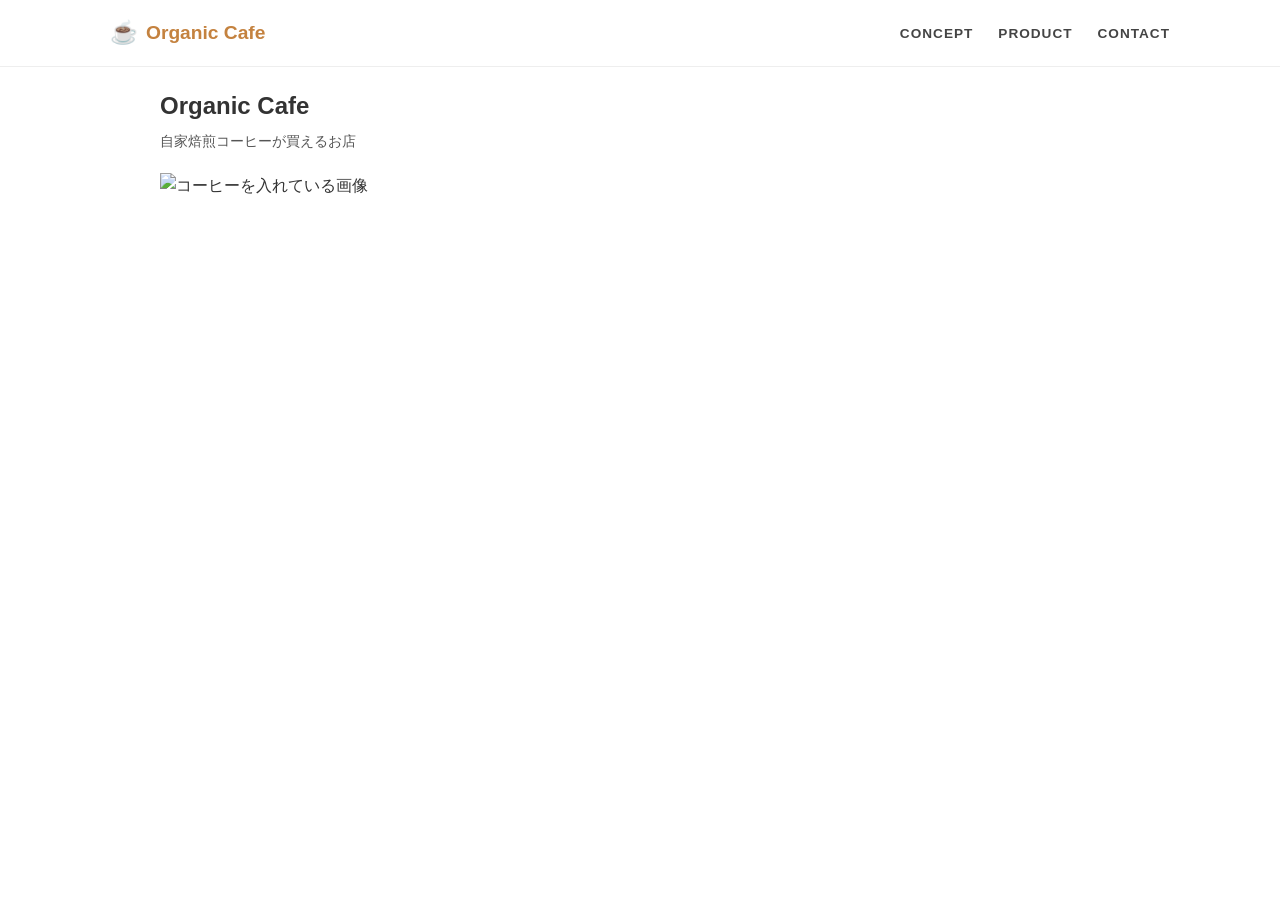
==== kadai_013/index.html @ 21edb68b "Add files via upload" ====
<!DOCTYPE html>
<html lang="ja">
<head>
  <meta charset="UTF-8">
  <meta name="viewport" content="width=device-width, initial-scale=1.0">
  <title>Organic Cafe</title>
  <link rel="stylesheet" href="style.css">
</head>
<body>

  <header class="header">
    <div class="header-inner">

      <a href="#" class="logo">
        <span class="logo-icon">☕</span>
        <span class="logo-text">Organic Cafe</span>
      </a>

      <nav class="pc-nav">
        <ul>
          <li><a href="#concept">CONCEPT</a></li>
          <li><a href="#product">PRODUCT</a></li>
          <li><a href="#contact">CONTACT</a></li>
        </ul>
      </nav>

      <input type="checkbox" id="menu-toggle" class="menu-toggle">
      
      <label for="menu-toggle" class="hamburger-btn">
        <span></span>
        <span></span>
        <span></span>
      </label>

      <div class="sp-nav">
        <label for="menu-toggle" class="close-btn">&times;</label>
        
        <div class="sp-nav-inner">
          <div class="sp-logo">
            <span class="logo-icon">☕</span>
            <span class="logo-text">Organic Cafe</span>
          </div>

          <ul>
            <li><a href="#concept">CONCEPT <span>&gt;</span></a></li>
            <li><a href="#product">PRODUCT <span>&gt;</span></a></li>
            <li><a href="#contact">CONTACT <span>&gt;</span></a></li>
          </ul>
        </div>
      </div>
    </div>
  </header>

  <main class="container">
    <div class="hero-text">
      <h1>Organic Cafe</h1>
      <p>自家焙煎コーヒーが買えるお店</p>
    </div>

    <div class="hero-image">
      <img src="./images/arrow.pnq" alt="コーヒーを入れている画像">
    </div>
  </main>

</body>
</html>
---- kadai_013/style.css ----
* {
  box-sizing: border-box;
  margin: 0;
  padding: 0;
}

body {
  font-family: "Helvetica Neue", Arial, "Hiragino Kaku Gothic ProN", "Hiragino Sans", Meiryo, sans-serif;
  color: #333;
  line-height: 1.6;
  background-color: #fff;
}




#nav-spa:visited {  color: #ffffff; }
#nav-spa:hover { color: #ffffff; }
#nav-spa:active { background-color: #ffffff; }




a {
  text-decoration: none;
  color: inherit;
}

ul {
  list-style: none;
}

.header {
  width: 100%;
  border-bottom: 1px solid #eee;
}

.header-inner {
  max-width: 1100px;
  margin: 0 auto;
  padding: 15px 20px;
  display: flex;
  justify-content: space-between;
  align-items: center;
  position: relative;
}

.logo, .sp-logo {
  display: flex;
  align-items: center;
  gap: 8px;
  font-size: 1.2rem;
  color: #c4823f; 
  font-weight: bold;
}

.logo-icon {
  font-size: 1.4rem;
}

.pc-nav ul {
  display: flex;
  gap: 25px;
}

.pc-nav a {
  font-size: 0.85rem;
  font-weight: bold;
  letter-spacing: 1px;
  color: #444;
  transition: color 0.3s;
}

.pc-nav a:hover {
  color: #c4823f;
}

.menu-toggle,
.hamburger-btn,
.sp-nav {
  display: none;
}

.container {
  max-width: 1000px;
  margin: 0 auto;
  padding: 20px;
}

.hero-text h1 {
  font-size: 1.5rem;
  font-weight: bold;
  margin-bottom: 5px;
}

.hero-text p {
  font-size: 0.9rem;
  color: #555;
  margin-bottom: 20px;
}

.hero-image img {
  width: 100%;
  height: auto;
  display: block;
  object-fit: cover;
}

@media screen and (max-width: 768px) {
  .header-inner {
    padding: 0 0 0 15px; 
    height: 60px;
  }

  .pc-nav {
    display: none;
  }

  .hamburger-btn {
    display: flex;
    flex-direction: column;
    justify-content: center;
    align-items: center;
    width: 60px;
    height: 60px;
    background-color: #c4823f; 
    cursor: pointer;
    gap: 5px;
  }

  .hamburger-btn span {
    display: block;
    width: 24px;
    height: 2px;
    background-color: #fff;
  }

  .sp-nav {
    display: block;
    position: fixed;
    top: 0;
    left: 0;
    width: 100vw;
    height: 100vh;
    background-color: #c4823f;
    z-index: 999;
    padding: 20px;
    opacity: 0;
    visibility: hidden;
    transition: opacity 0.3s ease, visibility 0.3s ease;
  }

  .close-btn {
    position: absolute;
    top: 15px;
    right: 20px;
    font-size: 2rem;
    color: #fff;
    cursor: pointer;
  }

  .sp-nav-inner {
    margin-top: 40px;
    color: #fff;
  }

  .sp-logo {
    color: #fff;
    margin-bottom: 40px;
  }

  .sp-nav ul li {
    border-bottom: 1px solid rgba(255, 255, 255, 0.2);
  }

  .sp-nav ul li a {
    display: flex;
    justify-content: space-between;
    align-items: center;
    padding: 15px 0;
    color: #fff;
    font-size: 0.95rem;
    font-weight: bold;
    letter-spacing: 1px;
  }

  .menu-toggle:checked ~ .sp-nav {
    opacity: 1;
    visibility: visible;
  }
}
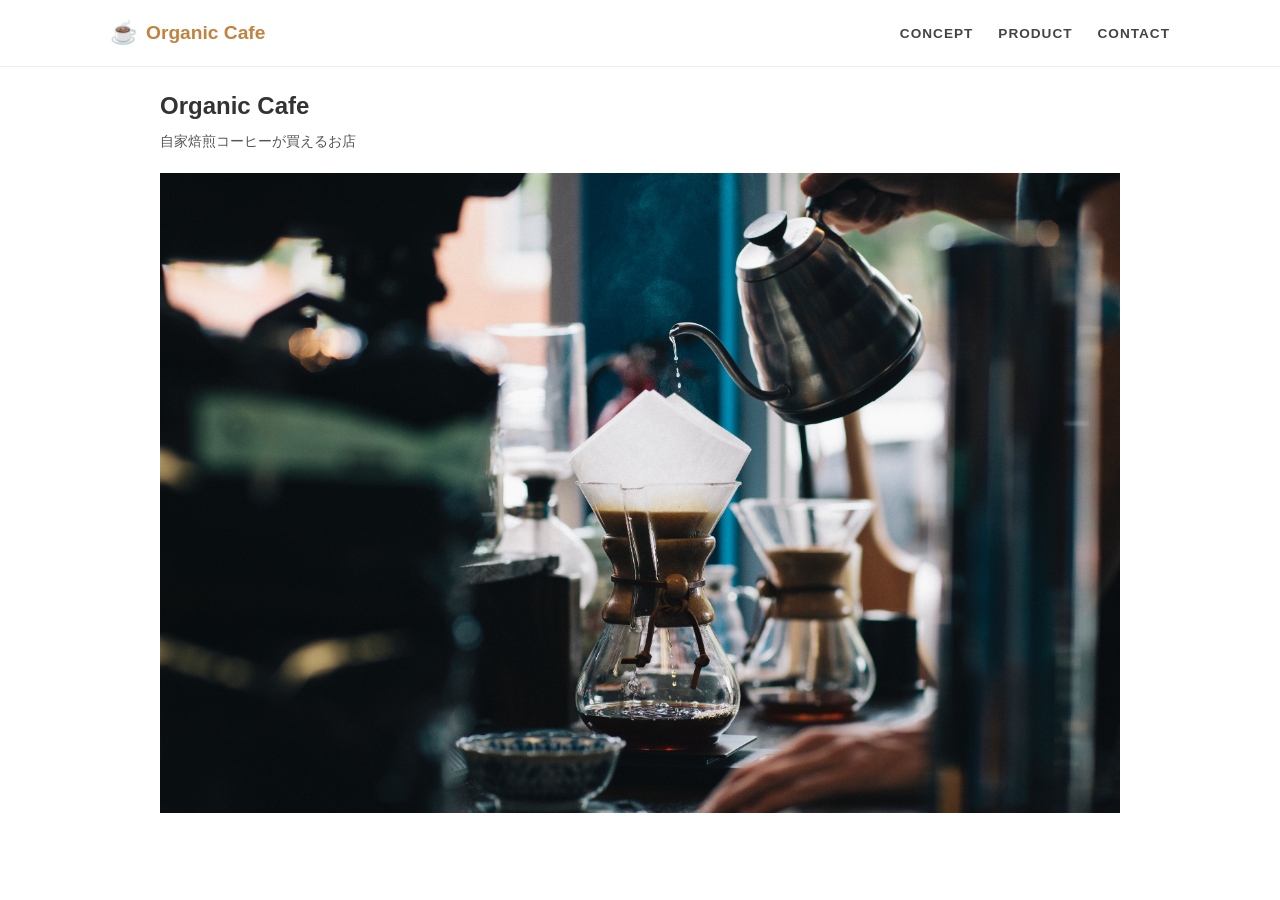
==== commit 3dbdeed8: "Add files via upload" ====
--- a/kadai_013/index.html
+++ b/kadai_013/index.html
@@ -58,7 +58,7 @@
     </div>
 
     <div class="hero-image">
-      <img src="./images/arrow.pnq" alt="コーヒーを入れている画像">
+      <img src="./images/main-image.jpg" alt="コーヒーを入れている画像">
     </div>
   </main>
 
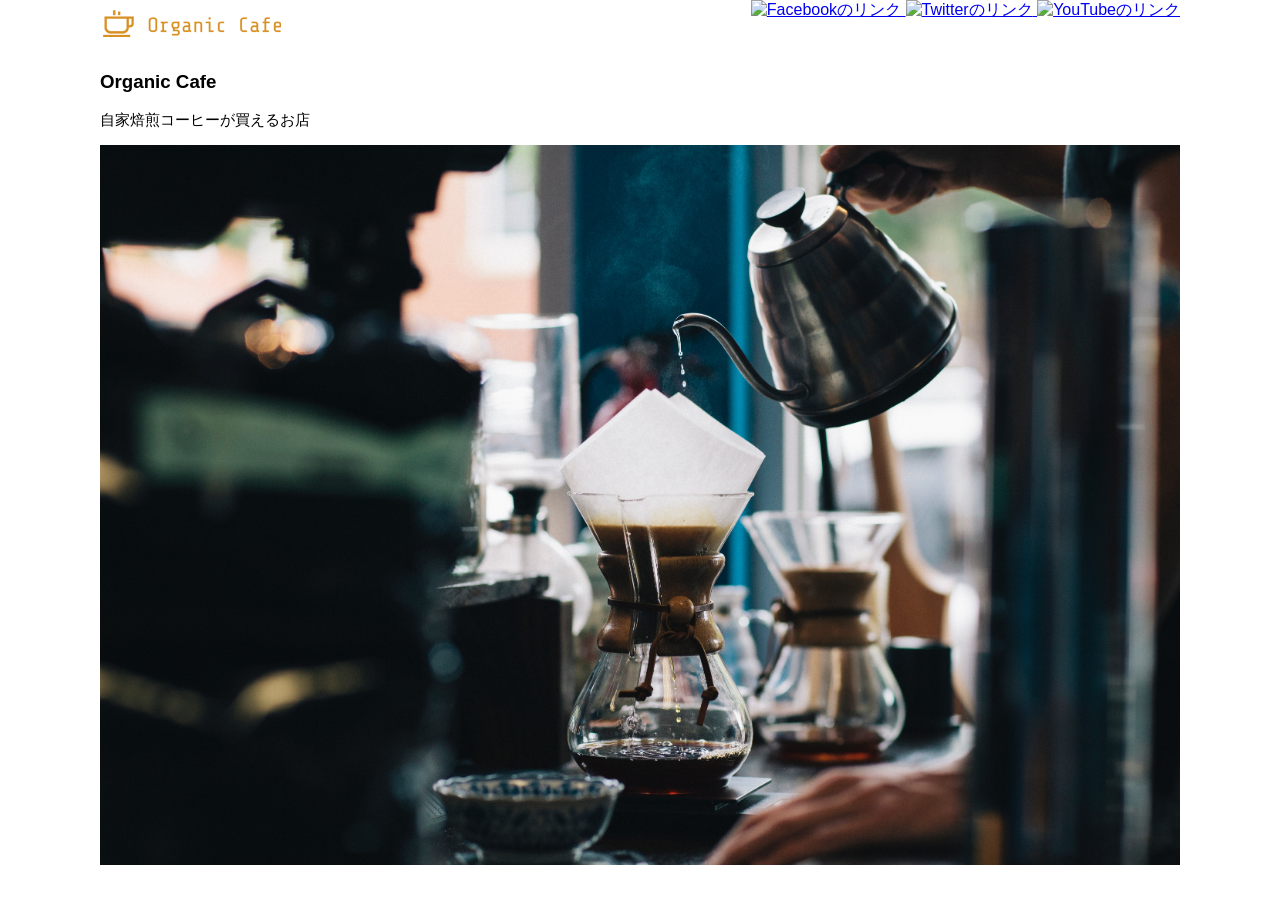
==== commit 76b6e4a2: "Add files via upload" ====
--- a/kadai_013/index.html
+++ b/kadai_013/index.html
@@ -1,67 +1,77 @@
 <!DOCTYPE html>
-<html lang="ja">
-<head>
-  <meta charset="UTF-8">
-  <meta name="viewport" content="width=device-width, initial-scale=1.0">
-  <title>Organic Cafe</title>
-  <link rel="stylesheet" href="style.css">
-</head>
-<body>
+<html>
+  <head>
+    <title>Organic Cafe</title>
+    <meta charset="UTF-8" />
+    <meta name="description" content="自家焙煎のコーヒーがお家で楽しめるOrganic Cafe"/>
+    <meta name="viewport" content="width=device-width, initial-scale=1.0" />
+    <link rel="stylesheet" href="style.css" />
+  </head>
+  <body>
+    <!-- ヘッダー -->
+    <header>
+      <!-- ロゴ -->
+      <a href="index.html" id="logo"><img src="images/logo.png" alt="トップページに戻る"/></a>
 
-  <header class="header">
-    <div class="header-inner">
+      <!-- PC用ナビゲーション -->
+      <nav id="nav-pc">
+        <a href="index.html#concept">CONCEPT</a>
+        <a href="index.html#product">PRODUCT</a>
+        <a href="index.html#contact">CONTACT</a>
+      </nav>
+    
+     <!-- スマホ用メニューボタン -->
+    <img id="menu-sp" src="images/button-menu.png" alt="ナビゲーションを開く" onclick="document.getElementById('nav-sp').style.display = 'block'">
 
-      <a href="#" class="logo">
-        <span class="logo-icon">☕</span>
-        <span class="logo-text">Organic Cafe</span>
-      </a>
+     <!-- スマホ用ナビゲーション -->
+     <nav id="nav-sp">
+       <ul>
+         <li>
+           <img id="close" src="images/button-close.png" alt="ナビゲーションを閉じる" onclick="document.getElementById('nav-sp').style.display = 'none'">
+         </li>
+         <li>
+           <a id="logo-sp" href="index.html" onclick="document.getElementById('nav-sp').style.display = 'none'">
+             <img src="images/logo-sp.png" alt="トップページに戻る">
+           </a>
+         </li>
+         <li>
+           <a class="menu" href="index.html#concept" onclick="document.getElementById('nav-sp').style.display = 'none'">CONCEPT</a>
+         </li>
+         <li>
+           <a class="menu" href="index.html#product" onclick="document.getElementById('nav-sp').style.display = 'none'">PRODUCT</a>
+         </li>
+         <li><a class="menu" href="index.html#contact" onclick="document.getElementById('nav-sp').style.display = 'none'">CONTACT</a>
+         </li>
+       </ul>
+     </nav>
 
-      <nav class="pc-nav">
-        <ul>
-          <li><a href="#concept">CONCEPT</a></li>
-          <li><a href="#product">PRODUCT</a></li>
-          <li><a href="#contact">CONTACT</a></li>
-        </ul>
-      </nav>
 
-      <input type="checkbox" id="menu-toggle" class="menu-toggle">
-      
-      <label for="menu-toggle" class="hamburger-btn">
-        <span></span>
-        <span></span>
-        <span></span>
-      </label>
+         <div id="sns">
+           <a href="https://www.facebook.com/sejuku2013">
+             <img src="images/button-facebook.png" alt="Facebookのリンク">
+           </a>
+           <a href="https://twitter.com/samuraijuku">
+             <img src="images/button-twitter.png" alt="Twitterのリンク">
+           </a>
+           <a href="https://www.youtube.com/channel/UCCFOQO5aDK0xXam4cUQXT8g">
+             <img src="images/button-youtube.png" alt="YouTubeのリンク">
+           </a>
+         </div>
+       </div>
 
-      <div class="sp-nav">
-        <label for="menu-toggle" class="close-btn">&times;</label>
-        
-        <div class="sp-nav-inner">
-          <div class="sp-logo">
-            <span class="logo-icon">☕</span>
-            <span class="logo-text">Organic Cafe</span>
+    </header>
+    <main>
+      <article>
+        <!-- メインビジュアル -->
+        <section id="main-visual">
+          <div id="main-message">
+            <h1>Organic Cafe</h1>
+            <p>自家焙煎コーヒーが買えるお店</p>
           </div>
-
-          <ul>
-            <li><a href="#concept">CONCEPT <span>&gt;</span></a></li>
-            <li><a href="#product">PRODUCT <span>&gt;</span></a></li>
-            <li><a href="#contact">CONTACT <span>&gt;</span></a></li>
-          </ul>
-        </div>
-      </div>
-    </div>
-  </header>
-
-  <main class="container">
-    <div class="hero-text">
-      <h1>Organic Cafe</h1>
-      <p>自家焙煎コーヒーが買えるお店</p>
-    </div>
-
-    <div class="hero-image">
-      <img src="./images/main-image.jpg" alt="コーヒーを入れている画像">
-    </div>
-  </main>
-
-</body>
+          <img src="images/main-image.jpg" alt="コーヒーをハンドドリップで淹れる画像"/>
+        </section>
+      </article>
+    </main>
+  </body>
 </html>
 
--- a/kadai_013/style.css
+++ b/kadai_013/style.css
@@ -1,191 +1,146 @@
-* {
-  box-sizing: border-box;
-  margin: 0;
-  padding: 0;
+/* PC、スマホ共通スタイル */
+body {
+  font-family: "Source Sans Pro", "Hiragino Kaku Gothic ProN", Meiryo, Arial,
+    sans-serif;
 }
 
-body {
-  font-family: "Helvetica Neue", Arial, "Hiragino Kaku Gothic ProN", "Hiragino Sans", Meiryo, sans-serif;
-  color: #333;
-  line-height: 1.6;
-  background-color: #fff;
+p {
+  font-size: 15px;
 }
 
-
-
-
-#nav-spa:visited {  color: #ffffff; }
-#nav-spa:hover { color: #ffffff; }
-#nav-spa:active { background-color: #ffffff; }
-
-
-
-
-a {
-  text-decoration: none;
-  color: inherit;
+#main-visual>img {
+  width: 100%;
 }
 
-ul {
-  list-style: none;
-}
-
-.header {
-  width: 100%;
-  border-bottom: 1px solid #eee;
-}
-
-.header-inner {
-  max-width: 1100px;
-  margin: 0 auto;
-  padding: 15px 20px;
-  display: flex;
-  justify-content: space-between;
-  align-items: center;
-  position: relative;
-}
-
-.logo, .sp-logo {
-  display: flex;
-  align-items: center;
-  gap: 8px;
-  font-size: 1.2rem;
-  color: #c4823f; 
-  font-weight: bold;
-}
-
-.logo-icon {
-  font-size: 1.4rem;
-}
-
-.pc-nav ul {
-  display: flex;
-  gap: 25px;
-}
-
-.pc-nav a {
-  font-size: 0.85rem;
-  font-weight: bold;
-  letter-spacing: 1px;
-  color: #444;
-  transition: color 0.3s;
-}
-
-.pc-nav a:hover {
-  color: #c4823f;
-}
-
-.menu-toggle,
-.hamburger-btn,
-.sp-nav {
-  display: none;
-}
-
-.container {
-  max-width: 1000px;
-  margin: 0 auto;
-  padding: 20px;
-}
-
-.hero-text h1 {
-  font-size: 1.5rem;
-  font-weight: bold;
-  margin-bottom: 5px;
-}
-
-.hero-text p {
-  font-size: 0.9rem;
-  color: #555;
-  margin-bottom: 20px;
-}
-
-.hero-image img {
-  width: 100%;
-  height: auto;
-  display: block;
-  object-fit: cover;
-}
-
-@media screen and (max-width: 768px) {
-  .header-inner {
-    padding: 0 0 0 15px; 
-    height: 60px;
+/*================
+PC用のスタイル 
+=================*/
+@media screen and (min-width: 768px) {
+  /* 横幅設定 */
+  body {
+    max-width: 1080px;
+    min-width: 960px;
+    margin: 0 auto 0 auto;
   }
 
-  .pc-nav {
+  /* ヘッダー */
+  header {
+    display: flex;
+    justify-content: space-between;
+  }
+
+  /* ナビゲーションのレイアウト */
+  #nav-pc {
+    text-align: right;
+    font-size: 14px;
+    padding-top: 15px;
+  }
+
+  /* ナビゲーションのリンクの装飾設定 */
+  #nav-pc>a {
+    text-decoration: none;
+    margin-left: 20px;
+  }
+
+  #nav-pc>a:link {
+    color: #0d0d0d;
+  }
+
+  #nav-pc>a:visited {
+    color: #0d0d0d;
+  }
+
+  #nav-pc>a:hover {
+    color: #0d0d0d;
+    text-decoration: underline;
+  }
+
+  #nav-pc>a:active {
+    color: #0d0d0d;
+  }
+}
+ /*====================
+  スマートフォン用のスタイル
+ =====================*/
+/* 画面幅が767px以下のとき ++++今回、body:min-width: 375px*/
+@media screen and (min-width: 375px) {
+  /* スマートフォン用のスタイルを指定する */
+  /* PC用ナビゲーション非表示 */
+  #nav-pc {
     display: none;
   }
-
-  .hamburger-btn {
-    display: flex;
-    flex-direction: column;
-    justify-content: center;
-    align-items: center;
-    width: 60px;
-    height: 60px;
-    background-color: #c4823f; 
-    cursor: pointer;
-    gap: 5px;
+ /* ハンバーガーメニュー */
+   #menu-sp {
+     display: block;
+     /*background-color: transparent;*/
+     float: right;
+     padding: 0;
+     border: none;
+   }
+   /* スマホ用ナビゲーションの表示切替*/
+   /* 初期状態、レイアウトと非表示設定 */
+   #nav-sp {
+     background-color: #ce933e;
+     position: absolute;
+     left: 0;
+     top: 0;
+     height: 100%;
+     width: 100%;
+     display: none;
+     z-index: 100;
+   }
+   #nav-sp nav ul {
+     padding-left: 0;
+   }
+   #nav-sp nav li {
+     list-style: none;
+   }
+   /* ×ボタン */
+   #close {
+     position: absolute;
+     top: 20px;
+     right: 20px;
+     /*background-color: transparent;*/
+     border: none;
+   }
+   /*#nav-sp nav ul {     padding-left: 0;   } 
+   #nav-sp nav li {     list-style: none;   }*/
+   /* ナビゲーションメニュー用ロゴ++ リンクの装飾設定*/
+   #logo-sp {
+     margin: 80px 0 30px 20px;
+   }
+   #nav-sp a:link { color: #ffffff; }
+   #nav-sp a:visited { color: #ffffff; }
+   #nav-sp a:hover { 
+    color: #ffffff;
+    text-decoration: underline; 
+    }
+  #nav-sp a:active { color: #ffffff; }
+   /* ナビゲーションのリンクの装飾設定 */
+  #nav-sp nav a {
+    display: block;
+    color: #ffffff;
   }
-
-  .hamburger-btn span {
-    display: block;
-    width: 24px;
-    height: 2px;
-    background-color: #fff;
-  }
-
-  .sp-nav {
-    display: block;
-    position: fixed;
-    top: 0;
-    left: 0;
-    width: 100vw;
-    height: 100vh;
-    background-color: #c4823f;
-    z-index: 999;
-    padding: 20px;
-    opacity: 0;
-    visibility: hidden;
-    transition: opacity 0.3s ease, visibility 0.3s ease;
-  }
-
-  .close-btn {
-    position: absolute;
-    top: 15px;
-    right: 20px;
-    font-size: 2rem;
-    color: #fff;
-    cursor: pointer;
-  }
-
-  .sp-nav-inner {
-    margin-top: 40px;
-    color: #fff;
-  }
-
-  .sp-logo {
-    color: #fff;
-    margin-bottom: 40px;
-  }
-
-  .sp-nav ul li {
-    border-bottom: 1px solid rgba(255, 255, 255, 0.2);
-  }
-
-  .sp-nav ul li a {
-    display: flex;
-    justify-content: space-between;
-    align-items: center;
-    padding: 15px 0;
-    color: #fff;
-    font-size: 0.95rem;
-    font-weight: bold;
-    letter-spacing: 1px;
-  }
-
-  .menu-toggle:checked ~ .sp-nav {
-    opacity: 1;
-    visibility: visible;
+ 
+  #nav-sp nav a:hover {
+     text-decoration: underline;
+   }
+ 
+   #nav-sp .menu {
+     text-decoration: none;
+     display:block;
+     margin: 0 20px 0 20px;
+     height: 44px;
+     font-size: 16px;
+     background-image: url("images/arrow.png");
+     background-repeat: no-repeat;
+     background-position: right top;
+   }
+  /* PC向けメディアクエリ（例：768px以上） */
+@media screen and (min-width: 768px) {
+  #menu-sp,
+  #nav-sp {
+    display: none;
   }
 }
+}
